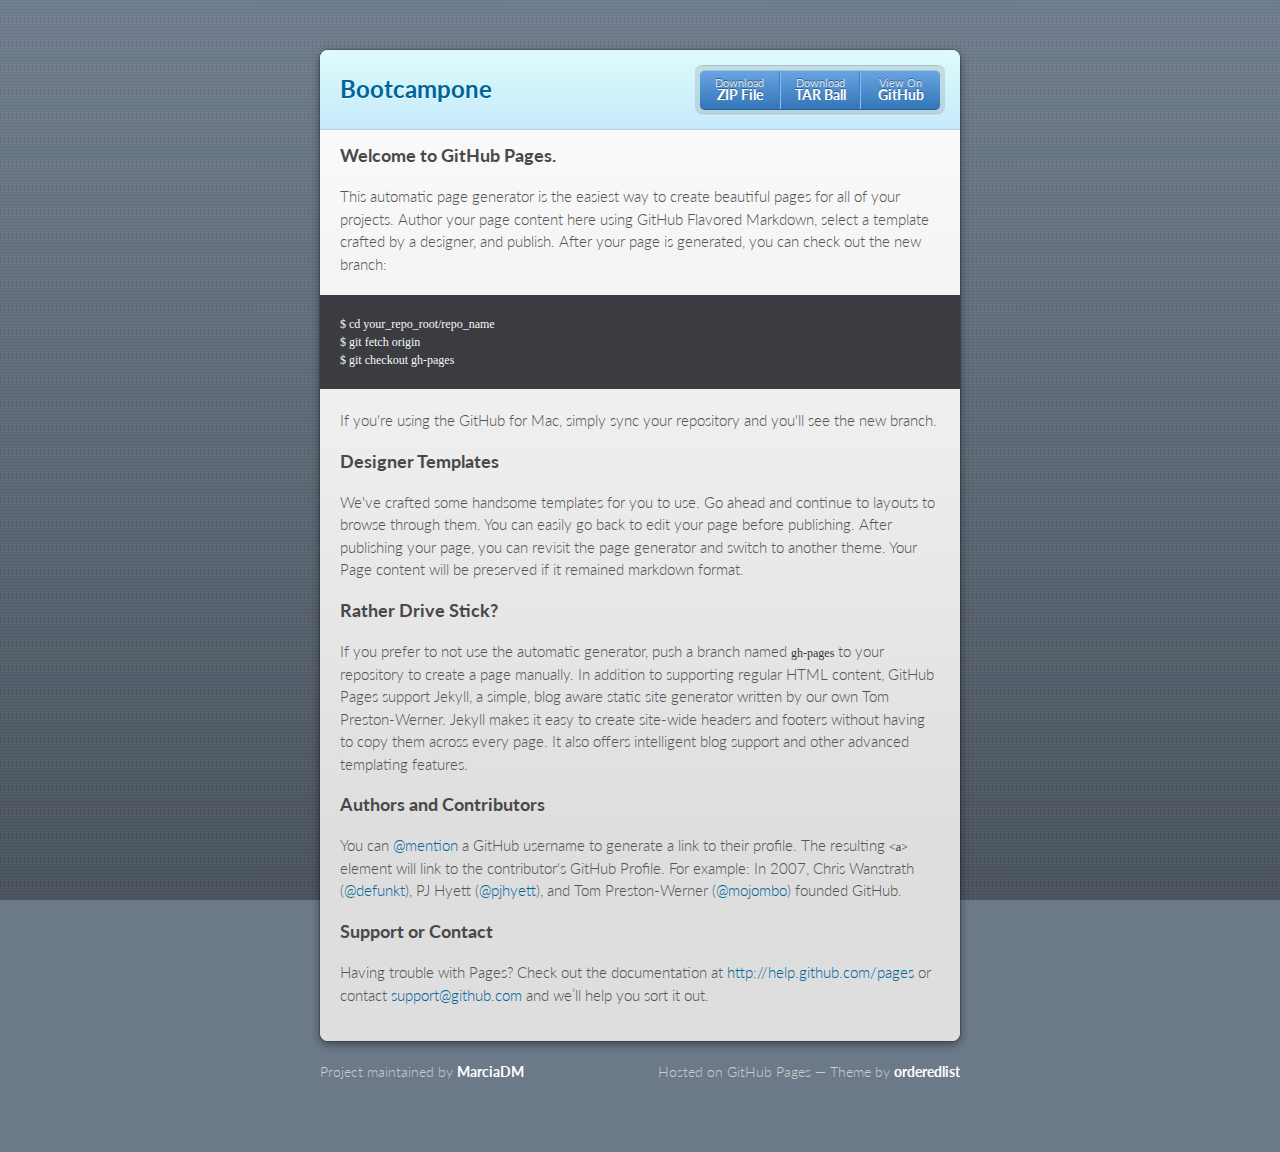
==== index.html @ 83c92e40 "Create gh-pages branch via GitHub" ====
<!doctype html>
<html>
  <head>
    <meta charset="utf-8">
    <meta http-equiv="X-UA-Compatible" content="chrome=1">
    <title>Bootcampone by MarciaDM</title>

    <link rel="stylesheet" href="stylesheets/styles.css">
    <link rel="stylesheet" href="stylesheets/pygment_trac.css">
    <script src="javascripts/scale.fix.js"></script>
    <meta name="viewport" content="width=device-width, initial-scale=1, user-scalable=no">

    <!--[if lt IE 9]>
    <script src="//html5shiv.googlecode.com/svn/trunk/html5.js"></script>
    <![endif]-->
  </head>
  <body>
    <div class="wrapper">
      <header class="without-description">
        <h1>Bootcampone</h1>
        <p></p>
        <p class="view"><a href="https://github.com/MarciaDM/BootCampOne">View the Project on GitHub <small>MarciaDM/BootCampOne</small></a></p>
        <ul>
          <li><a href="https://github.com/MarciaDM/BootCampOne/zipball/master">Download <strong>ZIP File</strong></a></li>
          <li><a href="https://github.com/MarciaDM/BootCampOne/tarball/master">Download <strong>TAR Ball</strong></a></li>
          <li><a href="https://github.com/MarciaDM/BootCampOne">View On <strong>GitHub</strong></a></li>
        </ul>
      </header>
      <section>
        <h3>
<a name="welcome-to-github-pages" class="anchor" href="#welcome-to-github-pages"><span class="octicon octicon-link"></span></a>Welcome to GitHub Pages.</h3>

<p>This automatic page generator is the easiest way to create beautiful pages for all of your projects. Author your page content here using GitHub Flavored Markdown, select a template crafted by a designer, and publish. After your page is generated, you can check out the new branch:</p>

<pre><code>$ cd your_repo_root/repo_name
$ git fetch origin
$ git checkout gh-pages
</code></pre>

<p>If you're using the GitHub for Mac, simply sync your repository and you'll see the new branch.</p>

<h3>
<a name="designer-templates" class="anchor" href="#designer-templates"><span class="octicon octicon-link"></span></a>Designer Templates</h3>

<p>We've crafted some handsome templates for you to use. Go ahead and continue to layouts to browse through them. You can easily go back to edit your page before publishing. After publishing your page, you can revisit the page generator and switch to another theme. Your Page content will be preserved if it remained markdown format.</p>

<h3>
<a name="rather-drive-stick" class="anchor" href="#rather-drive-stick"><span class="octicon octicon-link"></span></a>Rather Drive Stick?</h3>

<p>If you prefer to not use the automatic generator, push a branch named <code>gh-pages</code> to your repository to create a page manually. In addition to supporting regular HTML content, GitHub Pages support Jekyll, a simple, blog aware static site generator written by our own Tom Preston-Werner. Jekyll makes it easy to create site-wide headers and footers without having to copy them across every page. It also offers intelligent blog support and other advanced templating features.</p>

<h3>
<a name="authors-and-contributors" class="anchor" href="#authors-and-contributors"><span class="octicon octicon-link"></span></a>Authors and Contributors</h3>

<p>You can <a href="https://github.com/blog/821" class="user-mention">@mention</a> a GitHub username to generate a link to their profile. The resulting <code>&lt;a&gt;</code> element will link to the contributor's GitHub Profile. For example: In 2007, Chris Wanstrath (<a href="https://github.com/defunkt" class="user-mention">@defunkt</a>), PJ Hyett (<a href="https://github.com/pjhyett" class="user-mention">@pjhyett</a>), and Tom Preston-Werner (<a href="https://github.com/mojombo" class="user-mention">@mojombo</a>) founded GitHub.</p>

<h3>
<a name="support-or-contact" class="anchor" href="#support-or-contact"><span class="octicon octicon-link"></span></a>Support or Contact</h3>

<p>Having trouble with Pages? Check out the documentation at <a href="http://help.github.com/pages">http://help.github.com/pages</a> or contact <a href="mailto:support@github.com">support@github.com</a> and we’ll help you sort it out.</p>
      </section>
    </div>
    <footer>
      <p>Project maintained by <a href="https://github.com/MarciaDM">MarciaDM</a></p>
      <p>Hosted on GitHub Pages &mdash; Theme by <a href="https://github.com/orderedlist">orderedlist</a></p>
    </footer>
    <!--[if !IE]><script>fixScale(document);</script><![endif]-->
    
  </body>
</html>
---- stylesheets/styles.css ----
@import url(https://fonts.googleapis.com/css?family=Lato:300italic,700italic,300,700);
html {
  background: #6C7989;
  background: #6c7989 -webkit-gradient(linear, 50% 0%, 50% 100%, color-stop(0%, #6c7989), color-stop(100%, #434b55)) fixed;
  background: #6c7989 -webkit-linear-gradient(#6c7989, #434b55) fixed;
  background: #6c7989 -moz-linear-gradient(#6c7989, #434b55) fixed;
  background: #6c7989 -o-linear-gradient(#6c7989, #434b55) fixed;
  background: #6c7989 -ms-linear-gradient(#6c7989, #434b55) fixed;
  background: #6c7989 linear-gradient(#6c7989, #434b55) fixed;
}

body {
  padding: 50px 0;
  margin: 0;
  font: 14px/1.5 Lato, "Helvetica Neue", Helvetica, Arial, sans-serif;
  color: #555;
  font-weight: 300;
  background: url('[data-uri]') fixed;
}

.wrapper {
  width: 640px;
  margin: 0 auto;
  background: #DEDEDE;
  -webkit-border-radius: 8px;
  -moz-border-radius: 8px;
  -ms-border-radius: 8px;
  -o-border-radius: 8px;
  border-radius: 8px;
  -webkit-box-shadow: rgba(0, 0, 0, 0.2) 0 0 0 1px, rgba(0, 0, 0, 0.45) 0 3px 10px;
  -moz-box-shadow: rgba(0, 0, 0, 0.2) 0 0 0 1px, rgba(0, 0, 0, 0.45) 0 3px 10px;
  box-shadow: rgba(0, 0, 0, 0.2) 0 0 0 1px, rgba(0, 0, 0, 0.45) 0 3px 10px;
}

header, section, footer {
  display: block;
}

a {
  color: #069;
  text-decoration: none;
}

p {
  margin: 0 0 20px;
  padding: 0;
}

strong {
  color: #222;
  font-weight: 700;
}

header {
  -webkit-border-radius: 8px 8px 0 0;
  -moz-border-radius: 8px 8px 0 0;
  -ms-border-radius: 8px 8px 0 0;
  -o-border-radius: 8px 8px 0 0;
  border-radius: 8px 8px 0 0;
  background: #C6EAFA;
  background: -webkit-gradient(linear, 50% 0%, 50% 100%, color-stop(0%, #ddfbfc), color-stop(100%, #c6eafa));
  background: -webkit-linear-gradient(#ddfbfc, #c6eafa);
  background: -moz-linear-gradient(#ddfbfc, #c6eafa);
  background: -o-linear-gradient(#ddfbfc, #c6eafa);
  background: -ms-linear-gradient(#ddfbfc, #c6eafa);
  background: linear-gradient(#ddfbfc, #c6eafa);
  position: relative;
  padding: 15px 20px;
  border-bottom: 1px solid #B2D2E1;
}
header h1 {
  margin: 0;
  padding: 0;
  font-size: 24px;
  line-height: 1.2;
  color: #069;
  text-shadow: rgba(255, 255, 255, 0.9) 0 1px 0;
}
header.without-description h1 {
  margin: 10px 0;
}
header p {
  margin: 0;
  color: #61778B;
  width: 300px;
  font-size: 13px;
}
header p.view {
  display: none;
  font-weight: 700;
  text-shadow: rgba(255, 255, 255, 0.9) 0 1px 0;
  -webkit-font-smoothing: antialiased;
}
header p.view a {
  color: #06c;
}
header p.view small {
  font-weight: 400;
}
header ul {
  margin: 0;
  padding: 0;
  list-style: none;
  position: absolute;
  z-index: 1;
  right: 20px;
  top: 20px;
  height: 38px;
  padding: 1px 0;
  background: #5198DF;
  background: -webkit-gradient(linear, 50% 0%, 50% 100%, color-stop(0%, #77b9fb), color-stop(100%, #3782cd));
  background: -webkit-linear-gradient(#77b9fb, #3782cd);
  background: -moz-linear-gradient(#77b9fb, #3782cd);
  background: -o-linear-gradient(#77b9fb, #3782cd);
  background: -ms-linear-gradient(#77b9fb, #3782cd);
  background: linear-gradient(#77b9fb, #3782cd);
  border-radius: 5px;
  -webkit-box-shadow: inset rgba(255, 255, 255, 0.45) 0 1px 0, inset rgba(0, 0, 0, 0.2) 0 -1px 0;
  -moz-box-shadow: inset rgba(255, 255, 255, 0.45) 0 1px 0, inset rgba(0, 0, 0, 0.2) 0 -1px 0;
  box-shadow: inset rgba(255, 255, 255, 0.45) 0 1px 0, inset rgba(0, 0, 0, 0.2) 0 -1px 0;
  width: auto;
}
header ul:before {
  content: '';
  position: absolute;
  z-index: -1;
  left: -5px;
  top: -4px;
  right: -5px;
  bottom: -6px;
  background: rgba(0, 0, 0, 0.1);
  -webkit-border-radius: 8px;
  -moz-border-radius: 8px;
  -ms-border-radius: 8px;
  -o-border-radius: 8px;
  border-radius: 8px;
  -webkit-box-shadow: rgba(0, 0, 0, 0.2) 0 -1px 0, inset rgba(255, 255, 255, 0.7) 0 -1px 0;
  -moz-box-shadow: rgba(0, 0, 0, 0.2) 0 -1px 0, inset rgba(255, 255, 255, 0.7) 0 -1px 0;
  box-shadow: rgba(0, 0, 0, 0.2) 0 -1px 0, inset rgba(255, 255, 255, 0.7) 0 -1px 0;
}
header ul li {
  width: 79px;
  float: left;
  border-right: 1px solid #3A7CBE;
  height: 38px;
}
header ul li.single {
  border: none;
}
header ul li + li {
  width: 78px;
  border-left: 1px solid #8BBEF3;
}
header ul li + li + li {
  border-right: none;
  width: 79px;
}
header ul a {
  line-height: 1;
  font-size: 11px;
  color: #fff;
  color: rgba(255, 255, 255, 0.8);
  display: block;
  text-align: center;
  font-weight: 400;
  padding-top: 6px;
  height: 40px;
  text-shadow: rgba(0, 0, 0, 0.4) 0 -1px 0;
}
header ul a strong {
  font-size: 14px;
  display: block;
  color: #fff;
  -webkit-font-smoothing: antialiased;
}

section {
  padding: 15px 20px;
  font-size: 15px;
  border-top: 1px solid #fff;
  background: -webkit-gradient(linear, 50% 0%, 50% 700, color-stop(0%, #fafafa), color-stop(100%, #dedede));
  background: -webkit-linear-gradient(#fafafa, #dedede 700px);
  background: -moz-linear-gradient(#fafafa, #dedede 700px);
  background: -o-linear-gradient(#fafafa, #dedede 700px);
  background: -ms-linear-gradient(#fafafa, #dedede 700px);
  background: linear-gradient(#fafafa, #dedede 700px);
  -webkit-border-radius: 0 0 8px 8px;
  -moz-border-radius: 0 0 8px 8px;
  -ms-border-radius: 0 0 8px 8px;
  -o-border-radius: 0 0 8px 8px;
  border-radius: 0 0 8px 8px;
  position: relative;
}

h1, h2, h3, h4, h5, h6 {
  color: #222;
  padding: 0;
  margin: 0 0 20px;
  line-height: 1.2;
}

p, ul, ol, table, pre, dl {
  margin: 0 0 20px;
}

h1, h2, h3 {
  line-height: 1.1;
}

h1 {
  font-size: 28px;
}

h2 {
  color: #393939;
}

h3, h4, h5, h6 {
  color: #494949;
}

blockquote {
  margin: 0 -20px 20px;
  padding: 15px 20px 1px 40px;
  font-style: italic;
  background: #ccc;
  background: rgba(0, 0, 0, 0.06);
  color: #222;
}

img {
  max-width: 100%;
}

code, pre {
  font-family: Monaco, Bitstream Vera Sans Mono, Lucida Console, Terminal;
  color: #333;
  font-size: 12px;
  overflow-x: auto;
}

pre {
  padding: 20px;
  background: #3A3C42;
  color: #f8f8f2;
  margin: 0 -20px 20px;
}
pre code {
  color: #f8f8f2;
}
li pre {
  margin-left: -60px;
  padding-left: 60px;
}

table {
  width: 100%;
  border-collapse: collapse;
}

th, td {
  text-align: left;
  padding: 5px 10px;
  border-bottom: 1px solid #aaa;
}

dt {
  color: #222;
  font-weight: 700;
}

th {
  color: #222;
}

small {
  font-size: 11px;
}

hr {
  border: 0;
  background: #aaa;
  height: 1px;
  margin: 0 0 20px;
}

footer {
  width: 640px;
  margin: 0 auto;
  padding: 20px 0 0;
  color: #ccc;
  overflow: hidden;
}
footer a {
  color: #fff;
  font-weight: bold;
}
footer p {
  float: left;
}
footer p + p {
  float: right;
}

@media print, screen and (max-width: 740px) {
  body {
    padding: 0;
  }

  .wrapper {
    -webkit-border-radius: 0;
    -moz-border-radius: 0;
    -ms-border-radius: 0;
    -o-border-radius: 0;
    border-radius: 0;
    -webkit-box-shadow: none;
    -moz-box-shadow: none;
    box-shadow: none;
    width: 100%;
  }

  footer {
    -webkit-border-radius: 0;
    -moz-border-radius: 0;
    -ms-border-radius: 0;
    -o-border-radius: 0;
    border-radius: 0;
    padding: 20px;
    width: auto;
  }
  footer p {
    float: none;
    margin: 0;
  }
  footer p + p {
    float: none;
  }
}
@media print, screen and (max-width:580px) {
  header ul {
    display: none;
  }

  header p.view {
    display: block;
  }

  header p {
    width: 100%;
  }
}
@media print {
  header p.view a small:before {
    content: 'at http://github.com/';
  }
}
---- stylesheets/pygment_trac.css ----
.highlight .hll { background-color: #49483e }
.highlight  { background: #3A3C42; color: #f8f8f2 }
.highlight .c { color: #75715e } /* Comment */
.highlight .err { color: #960050; background-color: #1e0010 } /* Error */
.highlight .k { color: #66d9ef } /* Keyword */
.highlight .l { color: #ae81ff } /* Literal */
.highlight .n { color: #f8f8f2 } /* Name */
.highlight .o { color: #f92672 } /* Operator */
.highlight .p { color: #f8f8f2 } /* Punctuation */
.highlight .cm { color: #75715e } /* Comment.Multiline */
.highlight .cp { color: #75715e } /* Comment.Preproc */
.highlight .c1 { color: #75715e } /* Comment.Single */
.highlight .cs { color: #75715e } /* Comment.Special */
.highlight .ge { font-style: italic } /* Generic.Emph */
.highlight .gs { font-weight: bold } /* Generic.Strong */
.highlight .kc { color: #66d9ef } /* Keyword.Constant */
.highlight .kd { color: #66d9ef } /* Keyword.Declaration */
.highlight .kn { color: #f92672 } /* Keyword.Namespace */
.highlight .kp { color: #66d9ef } /* Keyword.Pseudo */
.highlight .kr { color: #66d9ef } /* Keyword.Reserved */
.highlight .kt { color: #66d9ef } /* Keyword.Type */
.highlight .ld { color: #e6db74 } /* Literal.Date */
.highlight .m { color: #ae81ff } /* Literal.Number */
.highlight .s { color: #e6db74 } /* Literal.String */
.highlight .na { color: #a6e22e } /* Name.Attribute */
.highlight .nb { color: #f8f8f2 } /* Name.Builtin */
.highlight .nc { color: #a6e22e } /* Name.Class */
.highlight .no { color: #66d9ef } /* Name.Constant */
.highlight .nd { color: #a6e22e } /* Name.Decorator */
.highlight .ni { color: #f8f8f2 } /* Name.Entity */
.highlight .ne { color: #a6e22e } /* Name.Exception */
.highlight .nf { color: #a6e22e } /* Name.Function */
.highlight .nl { color: #f8f8f2 } /* Name.Label */
.highlight .nn { color: #f8f8f2 } /* Name.Namespace */
.highlight .nx { color: #a6e22e } /* Name.Other */
.highlight .py { color: #f8f8f2 } /* Name.Property */
.highlight .nt { color: #f92672 } /* Name.Tag */
.highlight .nv { color: #f8f8f2 } /* Name.Variable */
.highlight .ow { color: #f92672 } /* Operator.Word */
.highlight .w { color: #f8f8f2 } /* Text.Whitespace */
.highlight .mf { color: #ae81ff } /* Literal.Number.Float */
.highlight .mh { color: #ae81ff } /* Literal.Number.Hex */
.highlight .mi { color: #ae81ff } /* Literal.Number.Integer */
.highlight .mo { color: #ae81ff } /* Literal.Number.Oct */
.highlight .sb { color: #e6db74 } /* Literal.String.Backtick */
.highlight .sc { color: #e6db74 } /* Literal.String.Char */
.highlight .sd { color: #e6db74 } /* Literal.String.Doc */
.highlight .s2 { color: #e6db74 } /* Literal.String.Double */
.highlight .se { color: #ae81ff } /* Literal.String.Escape */
.highlight .sh { color: #e6db74 } /* Literal.String.Heredoc */
.highlight .si { color: #e6db74 } /* Literal.String.Interpol */
.highlight .sx { color: #e6db74 } /* Literal.String.Other */
.highlight .sr { color: #e6db74 } /* Literal.String.Regex */
.highlight .s1 { color: #e6db74 } /* Literal.String.Single */
.highlight .ss { color: #e6db74 } /* Literal.String.Symbol */
.highlight .bp { color: #f8f8f2 } /* Name.Builtin.Pseudo */
.highlight .vc { color: #f8f8f2 } /* Name.Variable.Class */
.highlight .vg { color: #f8f8f2 } /* Name.Variable.Global */
.highlight .vi { color: #f8f8f2 } /* Name.Variable.Instance */
.highlight .il { color: #ae81ff } /* Literal.Number.Integer.Long */
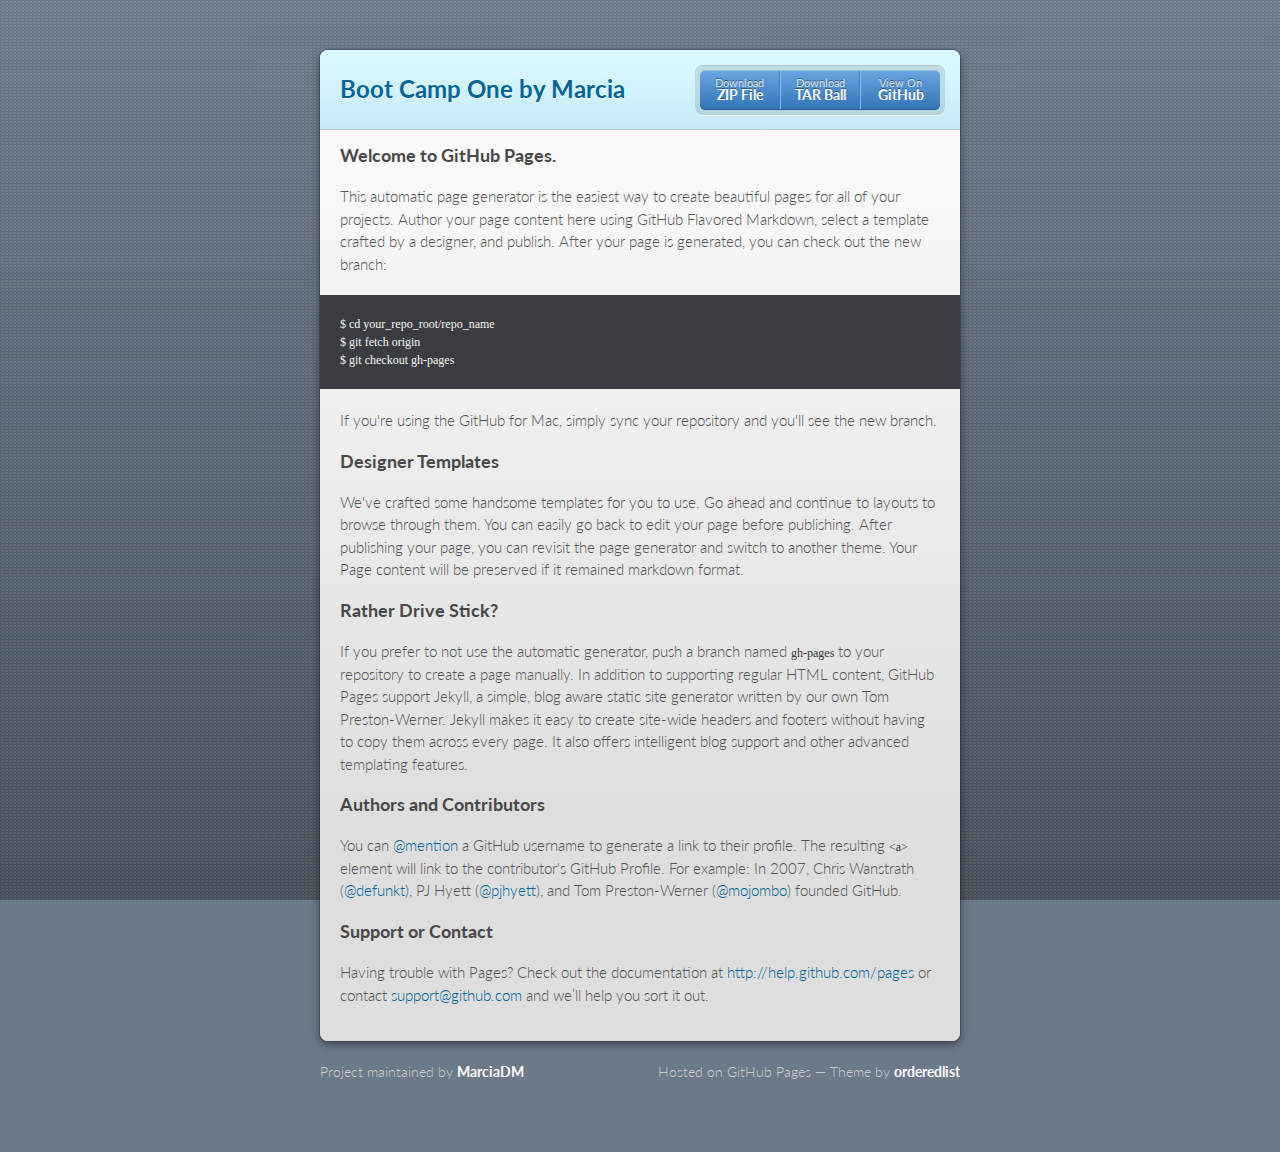
==== commit ac58f7d7: "I tried to change the title" ====
--- a/index.html
+++ b/index.html
@@ -3,7 +3,7 @@
   <head>
     <meta charset="utf-8">
     <meta http-equiv="X-UA-Compatible" content="chrome=1">
-    <title>Bootcampone by MarciaDM</title>
+    <title>Boot Camp One</title>
 
     <link rel="stylesheet" href="stylesheets/styles.css">
     <link rel="stylesheet" href="stylesheets/pygment_trac.css">
@@ -17,7 +17,7 @@
   <body>
     <div class="wrapper">
       <header class="without-description">
-        <h1>Bootcampone</h1>
+        <h1>Boot Camp One by Marcia</h1>
         <p></p>
         <p class="view"><a href="https://github.com/MarciaDM/BootCampOne">View the Project on GitHub <small>MarciaDM/BootCampOne</small></a></p>
         <ul>
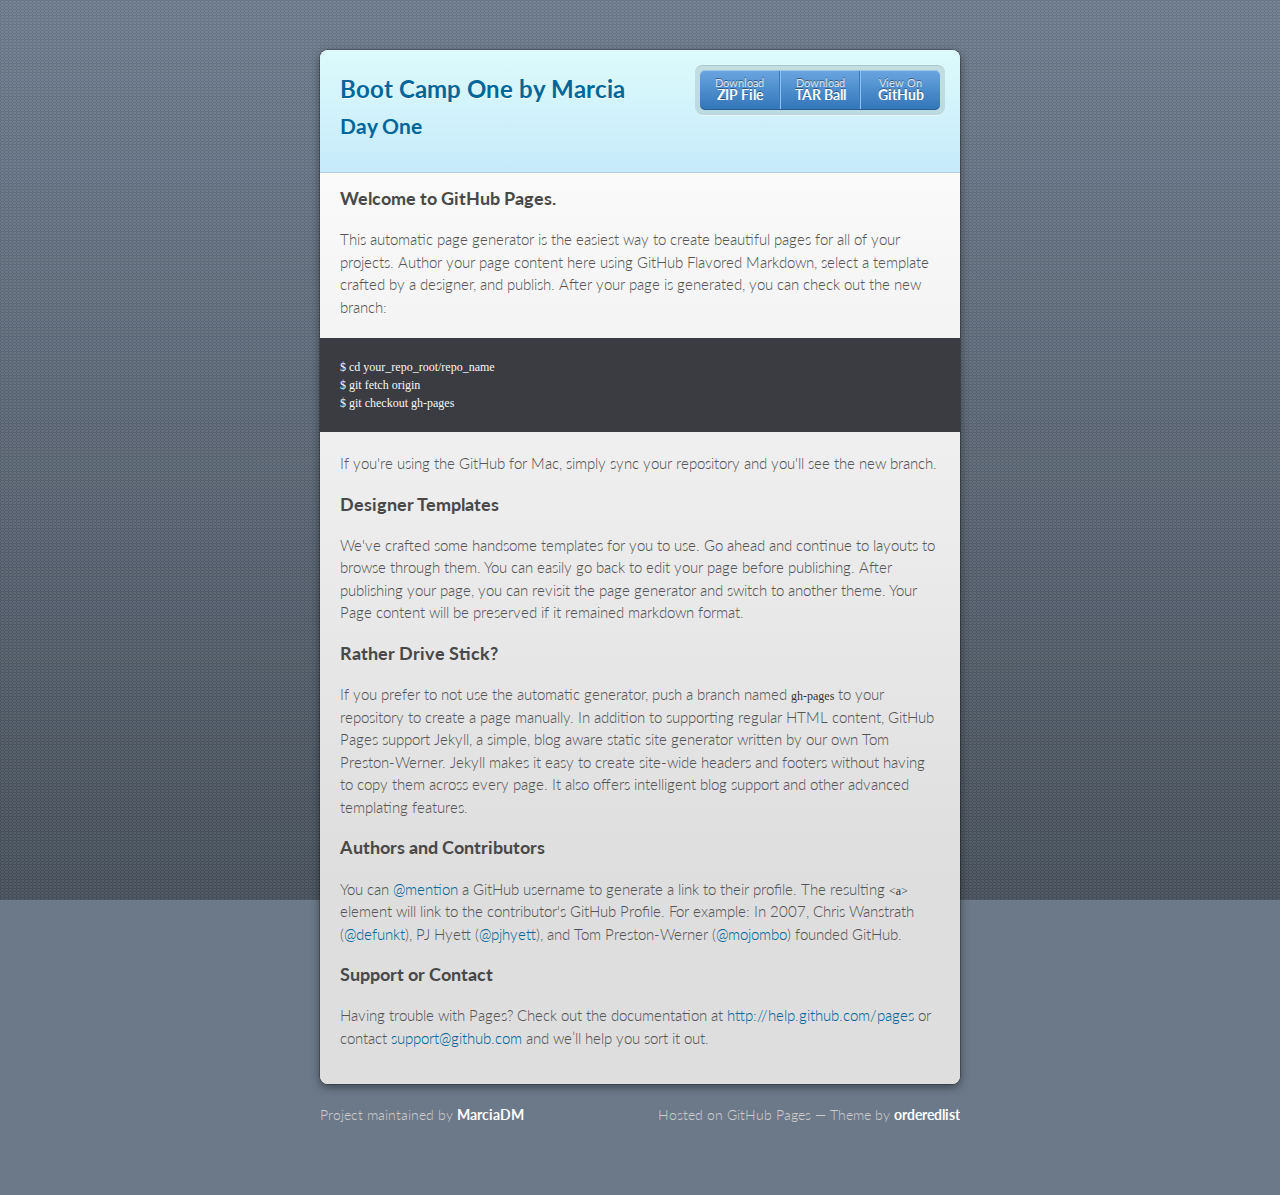
==== commit 12700787: "Update index.html" ====
--- a/index.html
+++ b/index.html
@@ -18,7 +18,7 @@
     <div class="wrapper">
       <header class="without-description">
         <h1>Boot Camp One by Marcia</h1>
-        <p></p>
+        <p><a href="pages/day-one.html"><h2>Day One</h2></a></p>
         <p class="view"><a href="https://github.com/MarciaDM/BootCampOne">View the Project on GitHub <small>MarciaDM/BootCampOne</small></a></p>
         <ul>
           <li><a href="https://github.com/MarciaDM/BootCampOne/zipball/master">Download <strong>ZIP File</strong></a></li>
@@ -67,4 +67,4 @@
     <!--[if !IE]><script>fixScale(document);</script><![endif]-->
     
   </body>
-</html>+</html>
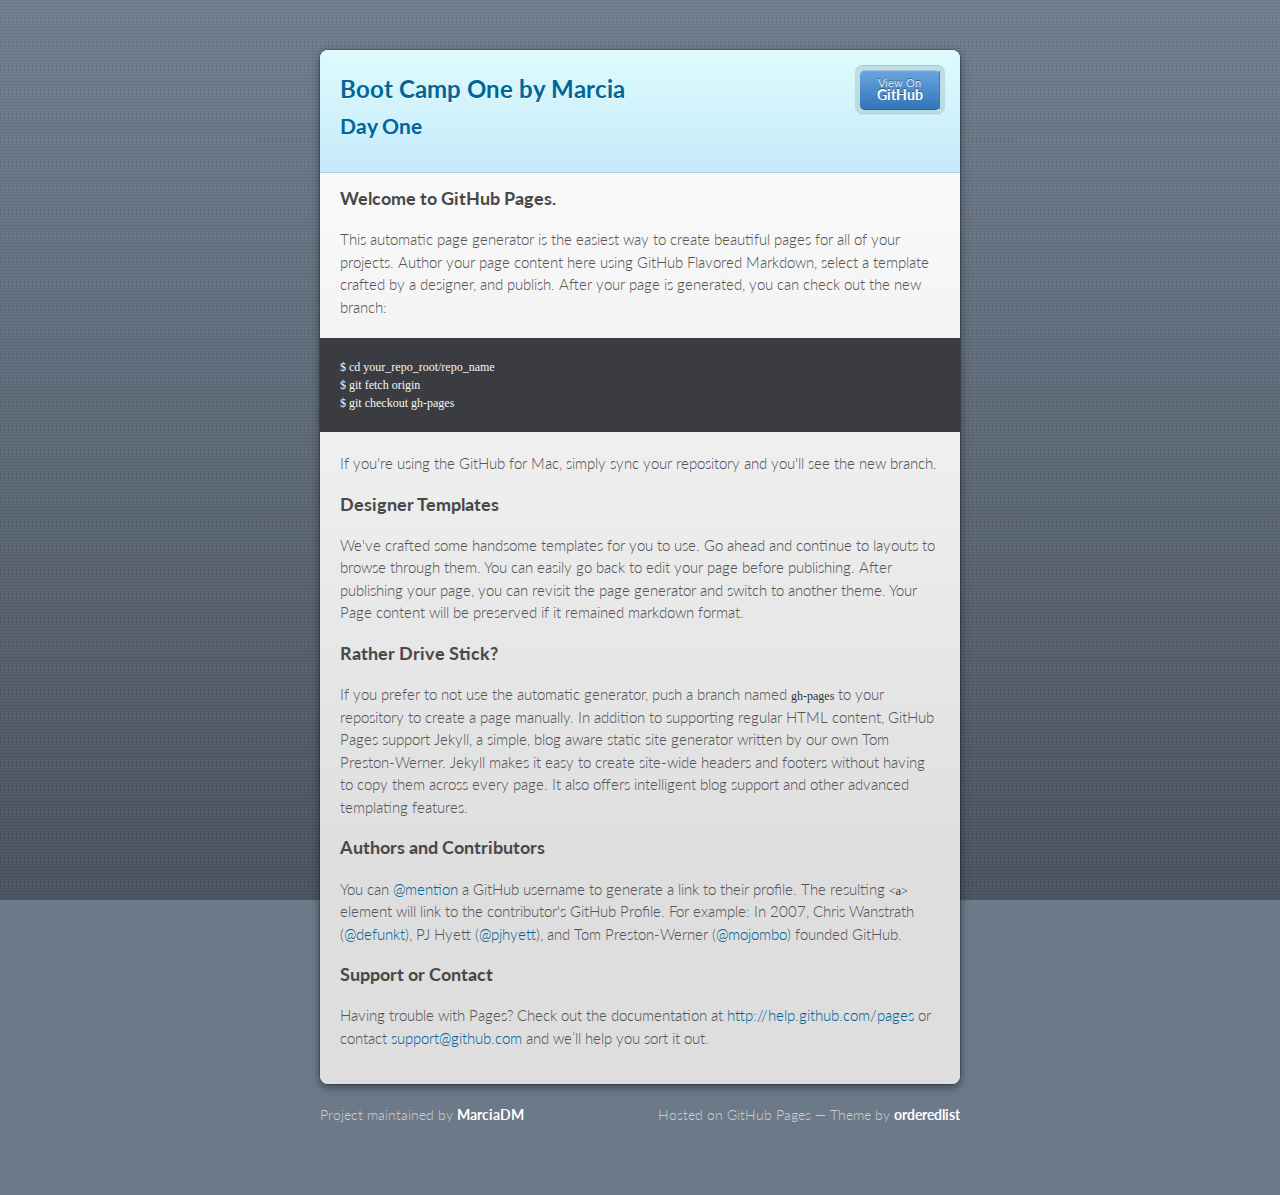
==== commit 35a87edb: "Update index.html" ====
--- a/index.html
+++ b/index.html
@@ -21,8 +21,7 @@
         <p><a href="pages/day-one.html"><h2>Day One</h2></a></p>
         <p class="view"><a href="https://github.com/MarciaDM/BootCampOne">View the Project on GitHub <small>MarciaDM/BootCampOne</small></a></p>
         <ul>
-          <li><a href="https://github.com/MarciaDM/BootCampOne/zipball/master">Download <strong>ZIP File</strong></a></li>
-          <li><a href="https://github.com/MarciaDM/BootCampOne/tarball/master">Download <strong>TAR Ball</strong></a></li>
+          
           <li><a href="https://github.com/MarciaDM/BootCampOne">View On <strong>GitHub</strong></a></li>
         </ul>
       </header>
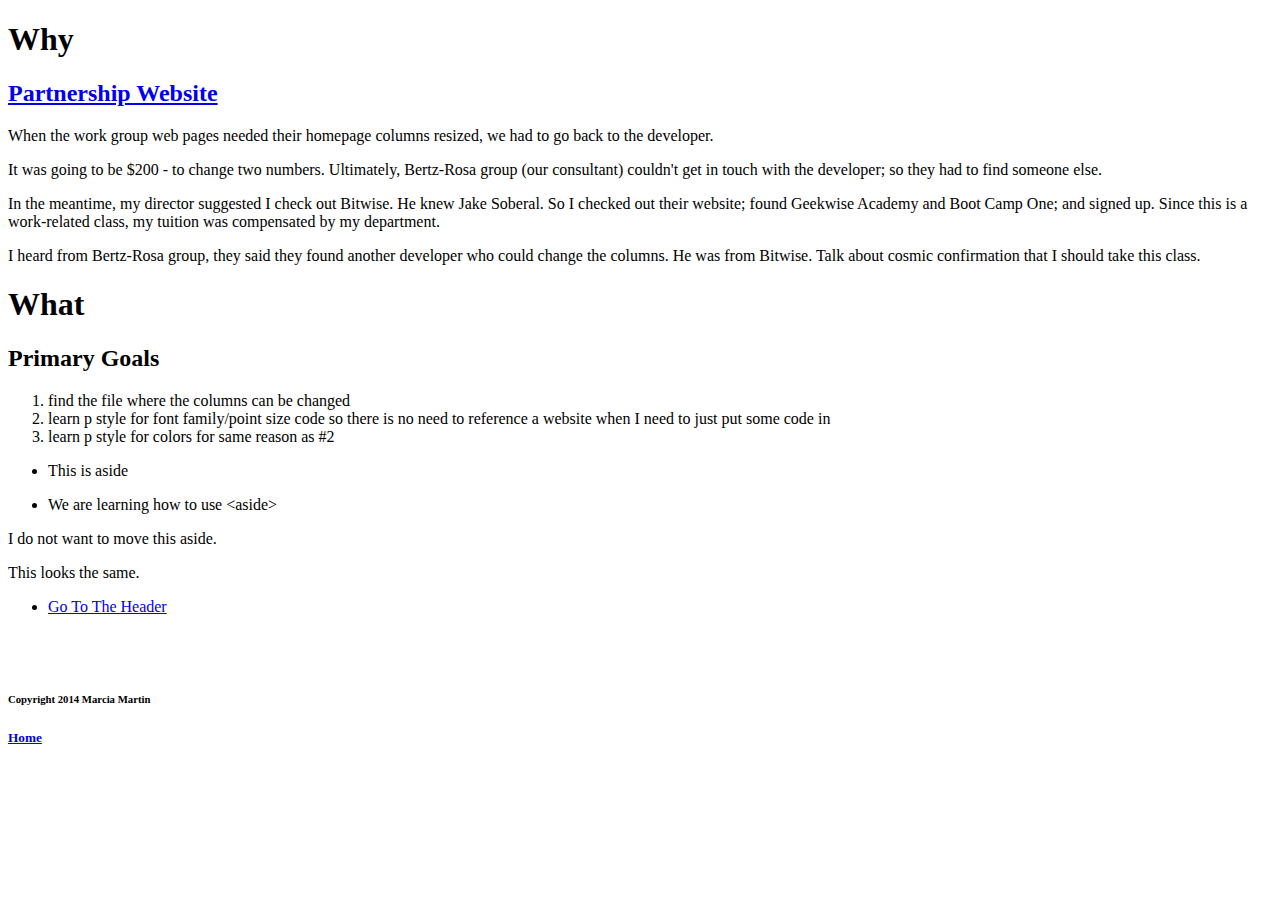
==== commit acf6a35f: "Update index.html" ====
--- a/index.html
+++ b/index.html
@@ -1,69 +1,56 @@
-<!doctype html>
+<!DOCTYPE HTML>
+
 <html>
-  <head>
-    <meta charset="utf-8">
-    <meta http-equiv="X-UA-Compatible" content="chrome=1">
-    <title>Boot Camp One</title>
+<head>
 
-    <link rel="stylesheet" href="stylesheets/styles.css">
-    <link rel="stylesheet" href="stylesheets/pygment_trac.css">
-    <script src="javascripts/scale.fix.js"></script>
-    <meta name="viewport" content="width=device-width, initial-scale=1, user-scalable=no">
+	<title>Day One: Why Web Development</title>
+<link rel="stylesheet" type="text/css" href="../stylesheets/mystylesheet.css">
+</head>
+<header>
+	<a id="header"></a>
+</header>
 
-    <!--[if lt IE 9]>
-    <script src="//html5shiv.googlecode.com/svn/trunk/html5.js"></script>
-    <![endif]-->
-  </head>
-  <body>
-    <div class="wrapper">
-      <header class="without-description">
-        <h1>Boot Camp One by Marcia</h1>
-        <p><a href="pages/day-one.html"><h2>Day One</h2></a></p>
-        <p class="view"><a href="https://github.com/MarciaDM/BootCampOne">View the Project on GitHub <small>MarciaDM/BootCampOne</small></a></p>
-        <ul>
-          
-          <li><a href="https://github.com/MarciaDM/BootCampOne">View On <strong>GitHub</strong></a></li>
-        </ul>
-      </header>
-      <section>
-        <h3>
-<a name="welcome-to-github-pages" class="anchor" href="#welcome-to-github-pages"><span class="octicon octicon-link"></span></a>Welcome to GitHub Pages.</h3>
+<body>
+<h1>Why</h1>
+<h2><a href="http://www.sjvpartnership.org">Partnership Website</a></h2>
+<p>When the work group web pages needed their homepage columns resized, we had to go back to the developer.</p>
+<p>It was going to be $200 - to change two numbers. Ultimately, Bertz-Rosa group (our consultant) couldn't get in touch with the developer; so they had to find someone else.</p>
 
-<p>This automatic page generator is the easiest way to create beautiful pages for all of your projects. Author your page content here using GitHub Flavored Markdown, select a template crafted by a designer, and publish. After your page is generated, you can check out the new branch:</p>
+<p>In the meantime, my director suggested I check out Bitwise. He knew Jake Soberal. So I checked out their website; found Geekwise Academy and Boot Camp One; and signed up. Since this is a work-related class, my tuition was compensated by my department.</p>
 
-<pre><code>$ cd your_repo_root/repo_name
-$ git fetch origin
-$ git checkout gh-pages
-</code></pre>
+<p>I heard from Bertz-Rosa group, they said they found another developer who could change the columns. He was from Bitwise. Talk about cosmic confirmation that I should take this class.</p>
+</div>
+<div><h1>What</h1>
+<h2>Primary Goals</h2>
+<ol>
+<li>find the file where the columns can be changed</li>
+<li>learn p style for font family/point size code so there is no need to reference a website when I need to just put some code in</li>
+<li>learn p style for colors for same reason as #2</li>
+</ol>
 
-<p>If you're using the GitHub for Mac, simply sync your repository and you'll see the new branch.</p>
+<aside>
+	<ul>
+		<li><p>This is aside</p></li>
+		<li><p>We are learning how to use &lt;aside&gt;</p></li>
+	</ul>
+</aside>
+<aside id="noside">
+	<p>I do not want to move this aside.</p>
+</aside>
+<div>
+	<p>This looks the same.</p>
+</div>
+<section id="sidebar">
+	<ul>
+		<li><a href="#header">Go To The Header</a></li>
+	</ul>
+</section>
 
-<h3>
-<a name="designer-templates" class="anchor" href="#designer-templates"><span class="octicon octicon-link"></span></a>Designer Templates</h3>
 
-<p>We've crafted some handsome templates for you to use. Go ahead and continue to layouts to browse through them. You can easily go back to edit your page before publishing. After publishing your page, you can revisit the page generator and switch to another theme. Your Page content will be preserved if it remained markdown format.</p>
+</body>
 
-<h3>
-<a name="rather-drive-stick" class="anchor" href="#rather-drive-stick"><span class="octicon octicon-link"></span></a>Rather Drive Stick?</h3>
+</html>
+<p><br><br></p>
+<footer><h6>Copyright 2014 Marcia Martin</h6></footer>
 
-<p>If you prefer to not use the automatic generator, push a branch named <code>gh-pages</code> to your repository to create a page manually. In addition to supporting regular HTML content, GitHub Pages support Jekyll, a simple, blog aware static site generator written by our own Tom Preston-Werner. Jekyll makes it easy to create site-wide headers and footers without having to copy them across every page. It also offers intelligent blog support and other advanced templating features.</p>
-
-<h3>
-<a name="authors-and-contributors" class="anchor" href="#authors-and-contributors"><span class="octicon octicon-link"></span></a>Authors and Contributors</h3>
-
-<p>You can <a href="https://github.com/blog/821" class="user-mention">@mention</a> a GitHub username to generate a link to their profile. The resulting <code>&lt;a&gt;</code> element will link to the contributor's GitHub Profile. For example: In 2007, Chris Wanstrath (<a href="https://github.com/defunkt" class="user-mention">@defunkt</a>), PJ Hyett (<a href="https://github.com/pjhyett" class="user-mention">@pjhyett</a>), and Tom Preston-Werner (<a href="https://github.com/mojombo" class="user-mention">@mojombo</a>) founded GitHub.</p>
-
-<h3>
-<a name="support-or-contact" class="anchor" href="#support-or-contact"><span class="octicon octicon-link"></span></a>Support or Contact</h3>
-
-<p>Having trouble with Pages? Check out the documentation at <a href="http://help.github.com/pages">http://help.github.com/pages</a> or contact <a href="mailto:support@github.com">support@github.com</a> and we’ll help you sort it out.</p>
-      </section>
-    </div>
-    <footer>
-      <p>Project maintained by <a href="https://github.com/MarciaDM">MarciaDM</a></p>
-      <p>Hosted on GitHub Pages &mdash; Theme by <a href="https://github.com/orderedlist">orderedlist</a></p>
-    </footer>
-    <!--[if !IE]><script>fixScale(document);</script><![endif]-->
-    
-  </body>
-</html>
+<a href="http://marciadm.github.io/BootCampOne/"><h5>Home</h5></a>
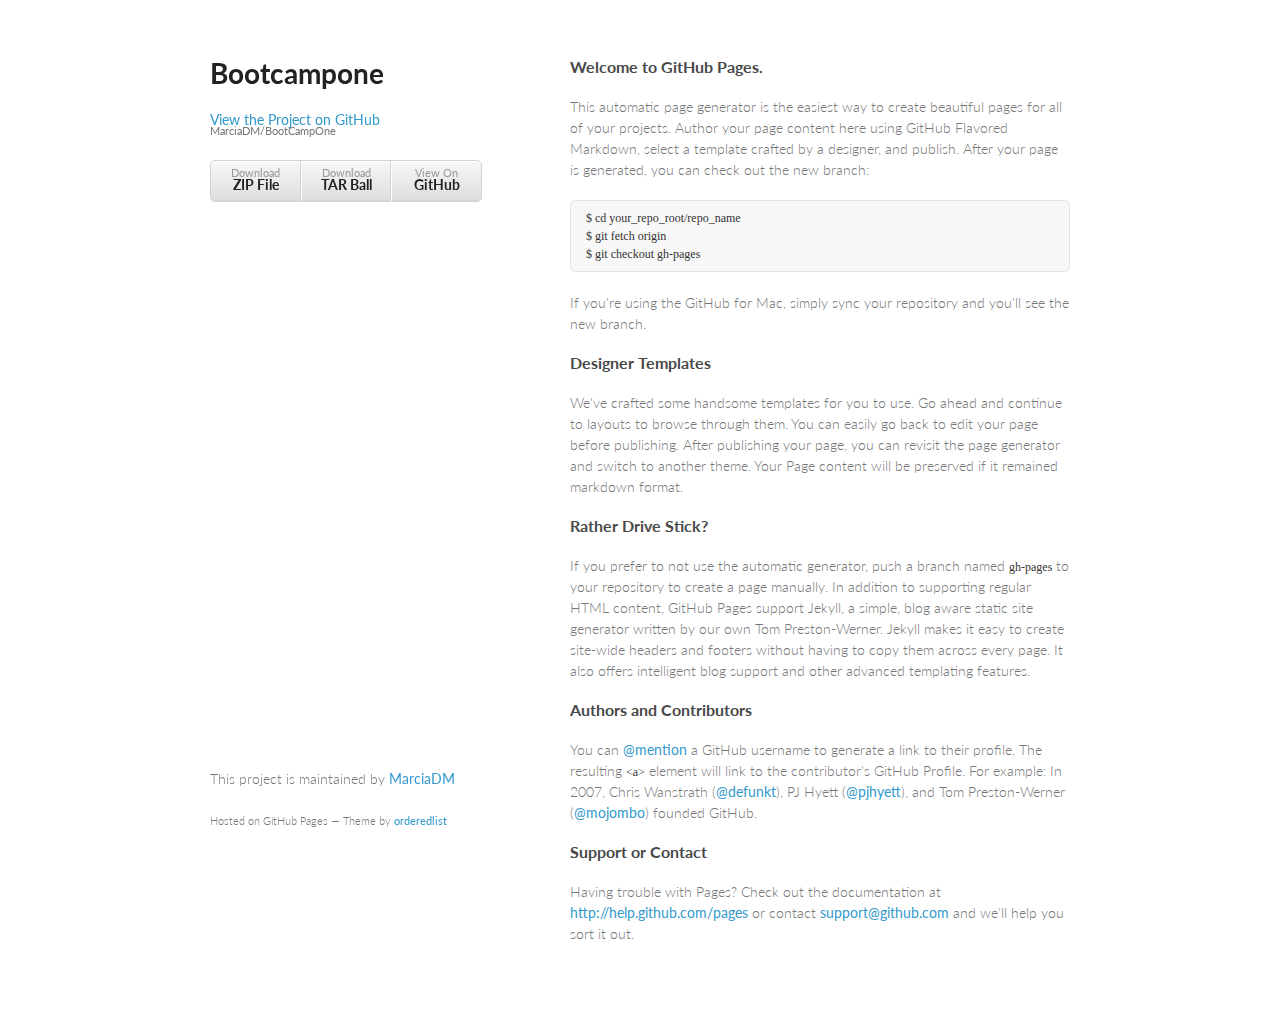
==== commit 8c991d4d: "Create gh-pages branch via GitHub" ====
--- a/index.html
+++ b/index.html
@@ -1,56 +1,71 @@
-<!DOCTYPE HTML>
+<!doctype html>
+<html>
+  <head>
+    <meta charset="utf-8">
+    <meta http-equiv="X-UA-Compatible" content="chrome=1">
+    <title>Bootcampone by MarciaDM</title>
 
-<html>
-<head>
+    <link rel="stylesheet" href="stylesheets/styles.css">
+    <link rel="stylesheet" href="stylesheets/pygment_trac.css">
+    <meta name="viewport" content="width=device-width, initial-scale=1, user-scalable=no">
+    <!--[if lt IE 9]>
+    <script src="//html5shiv.googlecode.com/svn/trunk/html5.js"></script>
+    <![endif]-->
+  </head>
+  <body>
+    <div class="wrapper">
+      <header>
+        <h1>Bootcampone</h1>
+        <p></p>
 
-	<title>Day One: Why Web Development</title>
-<link rel="stylesheet" type="text/css" href="../stylesheets/mystylesheet.css">
-</head>
-<header>
-	<a id="header"></a>
-</header>
-
-<body>
-<h1>Why</h1>
-<h2><a href="http://www.sjvpartnership.org">Partnership Website</a></h2>
-<p>When the work group web pages needed their homepage columns resized, we had to go back to the developer.</p>
-<p>It was going to be $200 - to change two numbers. Ultimately, Bertz-Rosa group (our consultant) couldn't get in touch with the developer; so they had to find someone else.</p>
-
-<p>In the meantime, my director suggested I check out Bitwise. He knew Jake Soberal. So I checked out their website; found Geekwise Academy and Boot Camp One; and signed up. Since this is a work-related class, my tuition was compensated by my department.</p>
-
-<p>I heard from Bertz-Rosa group, they said they found another developer who could change the columns. He was from Bitwise. Talk about cosmic confirmation that I should take this class.</p>
-</div>
-<div><h1>What</h1>
-<h2>Primary Goals</h2>
-<ol>
-<li>find the file where the columns can be changed</li>
-<li>learn p style for font family/point size code so there is no need to reference a website when I need to just put some code in</li>
-<li>learn p style for colors for same reason as #2</li>
-</ol>
-
-<aside>
-	<ul>
-		<li><p>This is aside</p></li>
-		<li><p>We are learning how to use &lt;aside&gt;</p></li>
-	</ul>
-</aside>
-<aside id="noside">
-	<p>I do not want to move this aside.</p>
-</aside>
-<div>
-	<p>This looks the same.</p>
-</div>
-<section id="sidebar">
-	<ul>
-		<li><a href="#header">Go To The Header</a></li>
-	</ul>
-</section>
+        <p class="view"><a href="https://github.com/MarciaDM/BootCampOne">View the Project on GitHub <small>MarciaDM/BootCampOne</small></a></p>
 
 
-</body>
+        <ul>
+          <li><a href="https://github.com/MarciaDM/BootCampOne/zipball/master">Download <strong>ZIP File</strong></a></li>
+          <li><a href="https://github.com/MarciaDM/BootCampOne/tarball/master">Download <strong>TAR Ball</strong></a></li>
+          <li><a href="https://github.com/MarciaDM/BootCampOne">View On <strong>GitHub</strong></a></li>
+        </ul>
+      </header>
+      <section>
+        <h3>
+<a name="welcome-to-github-pages" class="anchor" href="#welcome-to-github-pages"><span class="octicon octicon-link"></span></a>Welcome to GitHub Pages.</h3>
 
-</html>
-<p><br><br></p>
-<footer><h6>Copyright 2014 Marcia Martin</h6></footer>
+<p>This automatic page generator is the easiest way to create beautiful pages for all of your projects. Author your page content here using GitHub Flavored Markdown, select a template crafted by a designer, and publish. After your page is generated, you can check out the new branch:</p>
 
-<a href="http://marciadm.github.io/BootCampOne/"><h5>Home</h5></a>
+<pre><code>$ cd your_repo_root/repo_name
+$ git fetch origin
+$ git checkout gh-pages
+</code></pre>
+
+<p>If you're using the GitHub for Mac, simply sync your repository and you'll see the new branch.</p>
+
+<h3>
+<a name="designer-templates" class="anchor" href="#designer-templates"><span class="octicon octicon-link"></span></a>Designer Templates</h3>
+
+<p>We've crafted some handsome templates for you to use. Go ahead and continue to layouts to browse through them. You can easily go back to edit your page before publishing. After publishing your page, you can revisit the page generator and switch to another theme. Your Page content will be preserved if it remained markdown format.</p>
+
+<h3>
+<a name="rather-drive-stick" class="anchor" href="#rather-drive-stick"><span class="octicon octicon-link"></span></a>Rather Drive Stick?</h3>
+
+<p>If you prefer to not use the automatic generator, push a branch named <code>gh-pages</code> to your repository to create a page manually. In addition to supporting regular HTML content, GitHub Pages support Jekyll, a simple, blog aware static site generator written by our own Tom Preston-Werner. Jekyll makes it easy to create site-wide headers and footers without having to copy them across every page. It also offers intelligent blog support and other advanced templating features.</p>
+
+<h3>
+<a name="authors-and-contributors" class="anchor" href="#authors-and-contributors"><span class="octicon octicon-link"></span></a>Authors and Contributors</h3>
+
+<p>You can <a href="https://github.com/blog/821" class="user-mention">@mention</a> a GitHub username to generate a link to their profile. The resulting <code>&lt;a&gt;</code> element will link to the contributor's GitHub Profile. For example: In 2007, Chris Wanstrath (<a href="https://github.com/defunkt" class="user-mention">@defunkt</a>), PJ Hyett (<a href="https://github.com/pjhyett" class="user-mention">@pjhyett</a>), and Tom Preston-Werner (<a href="https://github.com/mojombo" class="user-mention">@mojombo</a>) founded GitHub.</p>
+
+<h3>
+<a name="support-or-contact" class="anchor" href="#support-or-contact"><span class="octicon octicon-link"></span></a>Support or Contact</h3>
+
+<p>Having trouble with Pages? Check out the documentation at <a href="http://help.github.com/pages">http://help.github.com/pages</a> or contact <a href="mailto:support@github.com">support@github.com</a> and we’ll help you sort it out.</p>
+      </section>
+      <footer>
+        <p>This project is maintained by <a href="https://github.com/MarciaDM">MarciaDM</a></p>
+        <p><small>Hosted on GitHub Pages &mdash; Theme by <a href="https://github.com/orderedlist">orderedlist</a></small></p>
+      </footer>
+    </div>
+    <script src="javascripts/scale.fix.js"></script>
+    
+  </body>
+</html>--- a/stylesheets/styles.css
+++ b/stylesheets/styles.css
@@ -0,0 +1,255 @@
+@import url(https://fonts.googleapis.com/css?family=Lato:300italic,700italic,300,700);
+
+body {
+  padding:50px;
+  font:14px/1.5 Lato, "Helvetica Neue", Helvetica, Arial, sans-serif;
+  color:#777;
+  font-weight:300;
+}
+
+h1, h2, h3, h4, h5, h6 {
+  color:#222;
+  margin:0 0 20px;
+}
+
+p, ul, ol, table, pre, dl {
+  margin:0 0 20px;
+}
+
+h1, h2, h3 {
+  line-height:1.1;
+}
+
+h1 {
+  font-size:28px;
+}
+
+h2 {
+  color:#393939;
+}
+
+h3, h4, h5, h6 {
+  color:#494949;
+}
+
+a {
+  color:#39c;
+  font-weight:400;
+  text-decoration:none;
+}
+
+a small {
+  font-size:11px;
+  color:#777;
+  margin-top:-0.6em;
+  display:block;
+}
+
+.wrapper {
+  width:860px;
+  margin:0 auto;
+}
+
+blockquote {
+  border-left:1px solid #e5e5e5;
+  margin:0;
+  padding:0 0 0 20px;
+  font-style:italic;
+}
+
+code, pre {
+  font-family:Monaco, Bitstream Vera Sans Mono, Lucida Console, Terminal;
+  color:#333;
+  font-size:12px;
+}
+
+pre {
+  padding:8px 15px;
+  background: #f8f8f8;  
+  border-radius:5px;
+  border:1px solid #e5e5e5;
+  overflow-x: auto;
+}
+
+table {
+  width:100%;
+  border-collapse:collapse;
+}
+
+th, td {
+  text-align:left;
+  padding:5px 10px;
+  border-bottom:1px solid #e5e5e5;
+}
+
+dt {
+  color:#444;
+  font-weight:700;
+}
+
+th {
+  color:#444;
+}
+
+img {
+  max-width:100%;
+}
+
+header {
+  width:270px;
+  float:left;
+  position:fixed;
+}
+
+header ul {
+  list-style:none;
+  height:40px;
+  
+  padding:0;
+  
+  background: #eee;
+  background: -moz-linear-gradient(top, #f8f8f8 0%, #dddddd 100%);
+  background: -webkit-gradient(linear, left top, left bottom, color-stop(0%,#f8f8f8), color-stop(100%,#dddddd));
+  background: -webkit-linear-gradient(top, #f8f8f8 0%,#dddddd 100%);
+  background: -o-linear-gradient(top, #f8f8f8 0%,#dddddd 100%);
+  background: -ms-linear-gradient(top, #f8f8f8 0%,#dddddd 100%);
+  background: linear-gradient(top, #f8f8f8 0%,#dddddd 100%);
+  
+  border-radius:5px;
+  border:1px solid #d2d2d2;
+  box-shadow:inset #fff 0 1px 0, inset rgba(0,0,0,0.03) 0 -1px 0;
+  width:270px;
+}
+
+header li {
+  width:89px;
+  float:left;
+  border-right:1px solid #d2d2d2;
+  height:40px;
+}
+
+header ul a {
+  line-height:1;
+  font-size:11px;
+  color:#999;
+  display:block;
+  text-align:center;
+  padding-top:6px;
+  height:40px;
+}
+
+strong {
+  color:#222;
+  font-weight:700;
+}
+
+header ul li + li {
+  width:88px;
+  border-left:1px solid #fff;
+}
+
+header ul li + li + li {
+  border-right:none;
+  width:89px;
+}
+
+header ul a strong {
+  font-size:14px;
+  display:block;
+  color:#222;
+}
+
+section {
+  width:500px;
+  float:right;
+  padding-bottom:50px;
+}
+
+small {
+  font-size:11px;
+}
+
+hr {
+  border:0;
+  background:#e5e5e5;
+  height:1px;
+  margin:0 0 20px;
+}
+
+footer {
+  width:270px;
+  float:left;
+  position:fixed;
+  bottom:50px;
+}
+
+@media print, screen and (max-width: 960px) {
+  
+  div.wrapper {
+    width:auto;
+    margin:0;
+  }
+  
+  header, section, footer {
+    float:none;
+    position:static;
+    width:auto;
+  }
+  
+  header {
+    padding-right:320px;
+  }
+  
+  section {
+    border:1px solid #e5e5e5;
+    border-width:1px 0;
+    padding:20px 0;
+    margin:0 0 20px;
+  }
+  
+  header a small {
+    display:inline;
+  }
+  
+  header ul {
+    position:absolute;
+    right:50px;
+    top:52px;
+  }
+}
+
+@media print, screen and (max-width: 720px) {
+  body {
+    word-wrap:break-word;
+  }
+  
+  header {
+    padding:0;
+  }
+  
+  header ul, header p.view {
+    position:static;
+  }
+  
+  pre, code {
+    word-wrap:normal;
+  }
+}
+
+@media print, screen and (max-width: 480px) {
+  body {
+    padding:15px;
+  }
+  
+  header ul {
+    display:none;
+  }
+}
+
+@media print {
+  body {
+    padding:0.4in;
+    font-size:12pt;
+    color:#444;
+  }
+}
--- a/stylesheets/pygment_trac.css
+++ b/stylesheets/pygment_trac.css
@@ -0,0 +1,69 @@
+.highlight  { background: #ffffff; }
+.highlight .c { color: #999988; font-style: italic } /* Comment */
+.highlight .err { color: #a61717; background-color: #e3d2d2 } /* Error */
+.highlight .k { font-weight: bold } /* Keyword */
+.highlight .o { font-weight: bold } /* Operator */
+.highlight .cm { color: #999988; font-style: italic } /* Comment.Multiline */
+.highlight .cp { color: #999999; font-weight: bold } /* Comment.Preproc */
+.highlight .c1 { color: #999988; font-style: italic } /* Comment.Single */
+.highlight .cs { color: #999999; font-weight: bold; font-style: italic } /* Comment.Special */
+.highlight .gd { color: #000000; background-color: #ffdddd } /* Generic.Deleted */
+.highlight .gd .x { color: #000000; background-color: #ffaaaa } /* Generic.Deleted.Specific */
+.highlight .ge { font-style: italic } /* Generic.Emph */
+.highlight .gr { color: #aa0000 } /* Generic.Error */
+.highlight .gh { color: #999999 } /* Generic.Heading */
+.highlight .gi { color: #000000; background-color: #ddffdd } /* Generic.Inserted */
+.highlight .gi .x { color: #000000; background-color: #aaffaa } /* Generic.Inserted.Specific */
+.highlight .go { color: #888888 } /* Generic.Output */
+.highlight .gp { color: #555555 } /* Generic.Prompt */
+.highlight .gs { font-weight: bold } /* Generic.Strong */
+.highlight .gu { color: #800080; font-weight: bold; } /* Generic.Subheading */
+.highlight .gt { color: #aa0000 } /* Generic.Traceback */
+.highlight .kc { font-weight: bold } /* Keyword.Constant */
+.highlight .kd { font-weight: bold } /* Keyword.Declaration */
+.highlight .kn { font-weight: bold } /* Keyword.Namespace */
+.highlight .kp { font-weight: bold } /* Keyword.Pseudo */
+.highlight .kr { font-weight: bold } /* Keyword.Reserved */
+.highlight .kt { color: #445588; font-weight: bold } /* Keyword.Type */
+.highlight .m { color: #009999 } /* Literal.Number */
+.highlight .s { color: #d14 } /* Literal.String */
+.highlight .na { color: #008080 } /* Name.Attribute */
+.highlight .nb { color: #0086B3 } /* Name.Builtin */
+.highlight .nc { color: #445588; font-weight: bold } /* Name.Class */
+.highlight .no { color: #008080 } /* Name.Constant */
+.highlight .ni { color: #800080 } /* Name.Entity */
+.highlight .ne { color: #990000; font-weight: bold } /* Name.Exception */
+.highlight .nf { color: #990000; font-weight: bold } /* Name.Function */
+.highlight .nn { color: #555555 } /* Name.Namespace */
+.highlight .nt { color: #000080 } /* Name.Tag */
+.highlight .nv { color: #008080 } /* Name.Variable */
+.highlight .ow { font-weight: bold } /* Operator.Word */
+.highlight .w { color: #bbbbbb } /* Text.Whitespace */
+.highlight .mf { color: #009999 } /* Literal.Number.Float */
+.highlight .mh { color: #009999 } /* Literal.Number.Hex */
+.highlight .mi { color: #009999 } /* Literal.Number.Integer */
+.highlight .mo { color: #009999 } /* Literal.Number.Oct */
+.highlight .sb { color: #d14 } /* Literal.String.Backtick */
+.highlight .sc { color: #d14 } /* Literal.String.Char */
+.highlight .sd { color: #d14 } /* Literal.String.Doc */
+.highlight .s2 { color: #d14 } /* Literal.String.Double */
+.highlight .se { color: #d14 } /* Literal.String.Escape */
+.highlight .sh { color: #d14 } /* Literal.String.Heredoc */
+.highlight .si { color: #d14 } /* Literal.String.Interpol */
+.highlight .sx { color: #d14 } /* Literal.String.Other */
+.highlight .sr { color: #009926 } /* Literal.String.Regex */
+.highlight .s1 { color: #d14 } /* Literal.String.Single */
+.highlight .ss { color: #990073 } /* Literal.String.Symbol */
+.highlight .bp { color: #999999 } /* Name.Builtin.Pseudo */
+.highlight .vc { color: #008080 } /* Name.Variable.Class */
+.highlight .vg { color: #008080 } /* Name.Variable.Global */
+.highlight .vi { color: #008080 } /* Name.Variable.Instance */
+.highlight .il { color: #009999 } /* Literal.Number.Integer.Long */
+
+.type-csharp .highlight .k { color: #0000FF }
+.type-csharp .highlight .kt { color: #0000FF }
+.type-csharp .highlight .nf { color: #000000; font-weight: normal }
+.type-csharp .highlight .nc { color: #2B91AF }
+.type-csharp .highlight .nn { color: #000000 }
+.type-csharp .highlight .s { color: #A31515 }
+.type-csharp .highlight .sc { color: #A31515 }
